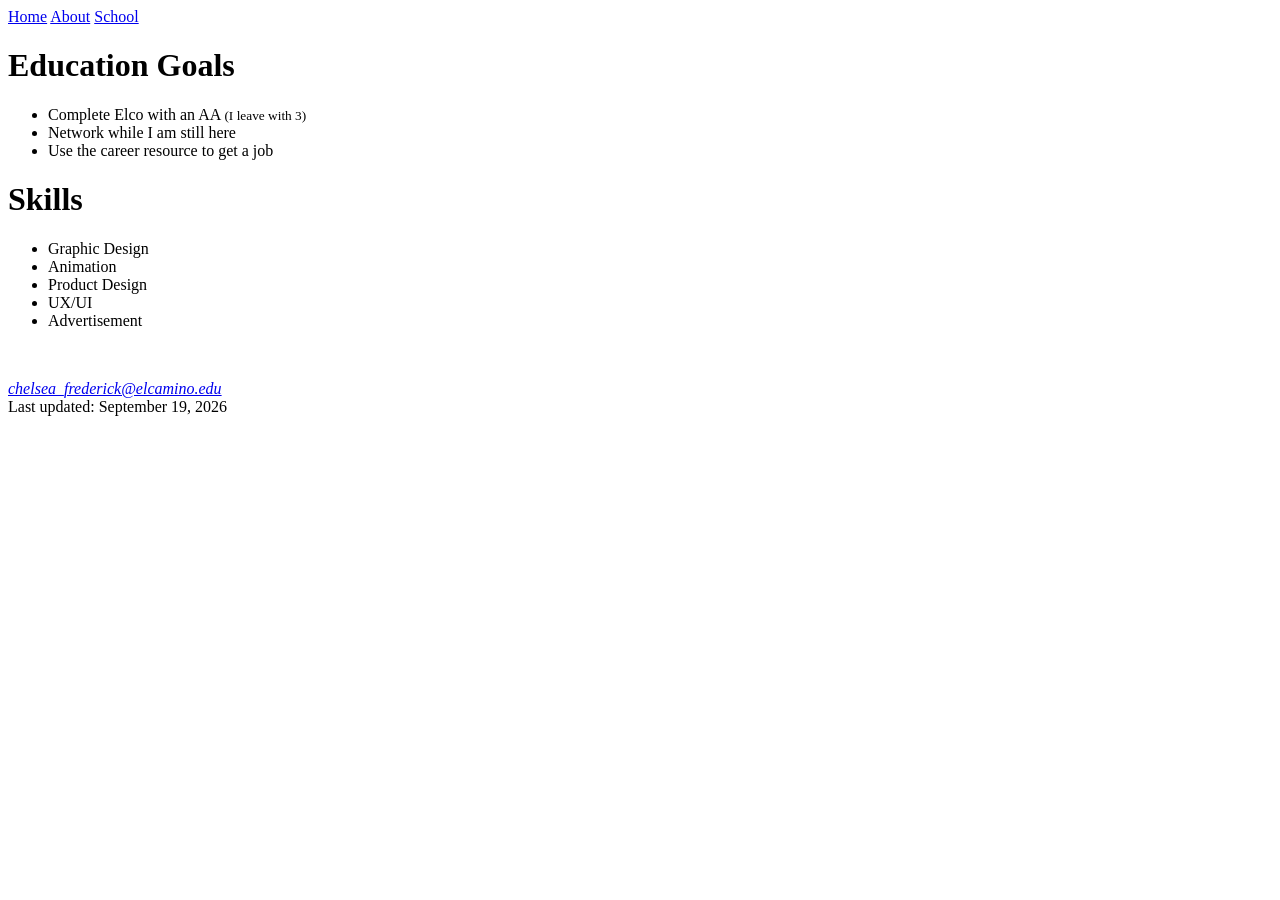
==== About.html @ f4f7730c "Update About.html" ====
<!DOCTYPE html>
<html lang=”en”>


<!--NAV--><nav>
       <a href="https://chelseaswork.github.io/ChelseaFrederick.github.io/">Home</a>
       <a href="https://chelseaswork.github.io/ChelseaFrederick.github.io/About">About</a>
       <a href="#School">School</a>
</nav>

<main>
       <heading>
             <h1>Education Goals</h1> 
       </heading>

       <ul>
              <li>Complete Elco with an AA <small>(I leave with 3)</small></li>
              <li>Network while I am still here</li>
              <li>Use the career resource to get a job</li>
       </ul>





       <heading>
              <h1>Skills</h1>
       </heading>

       <ul>
              <li>Graphic Design</li>
              <li>Animation</li>
              <li>Product Design</li>
              <li>UX/UI</li>
              <li>Advertisement
              </li>

              
       </ul>


       
</main>
       
<br>
<footer>
<p>
    <address>
        <a href="emailto:chelsea_frederick@elcamino.edu">chelsea_frederick@elcamino.edu</a>
    </address>
    Last updated: <time datetime="2026-09-19">September 19, 2026</time></p>
</footer>

</html>
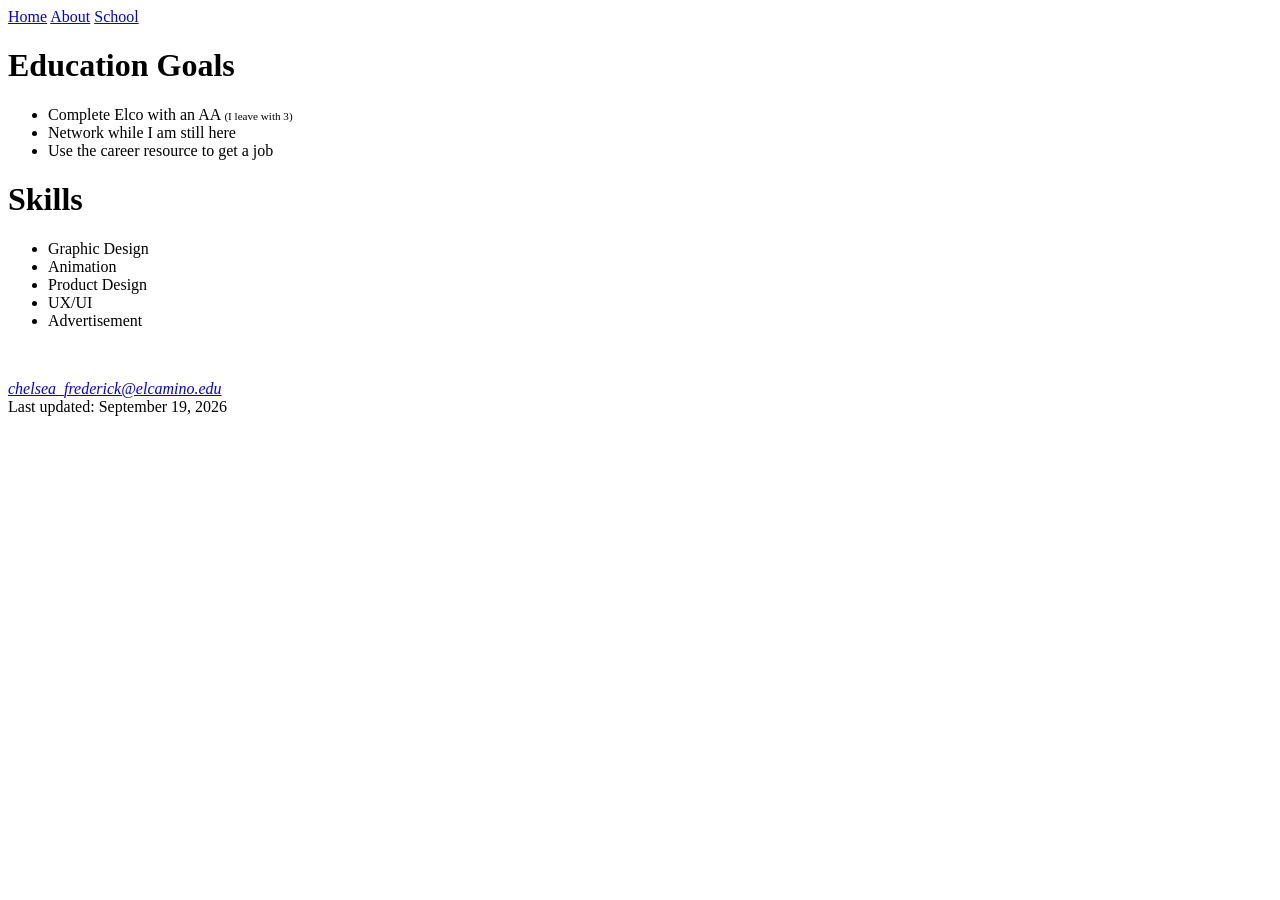
==== commit e46f4b5a: "Update About.html" ====
--- a/About.html
+++ b/About.html
@@ -14,7 +14,7 @@
        </heading>
 
        <ul>
-              <li>Complete Elco with an AA <small>(I leave with 3)</small></li>
+              <li>Complete Elco with an AA <small><small>(I leave with 3)</small></small></li>
               <li>Network while I am still here</li>
               <li>Use the career resource to get a job</li>
        </ul>
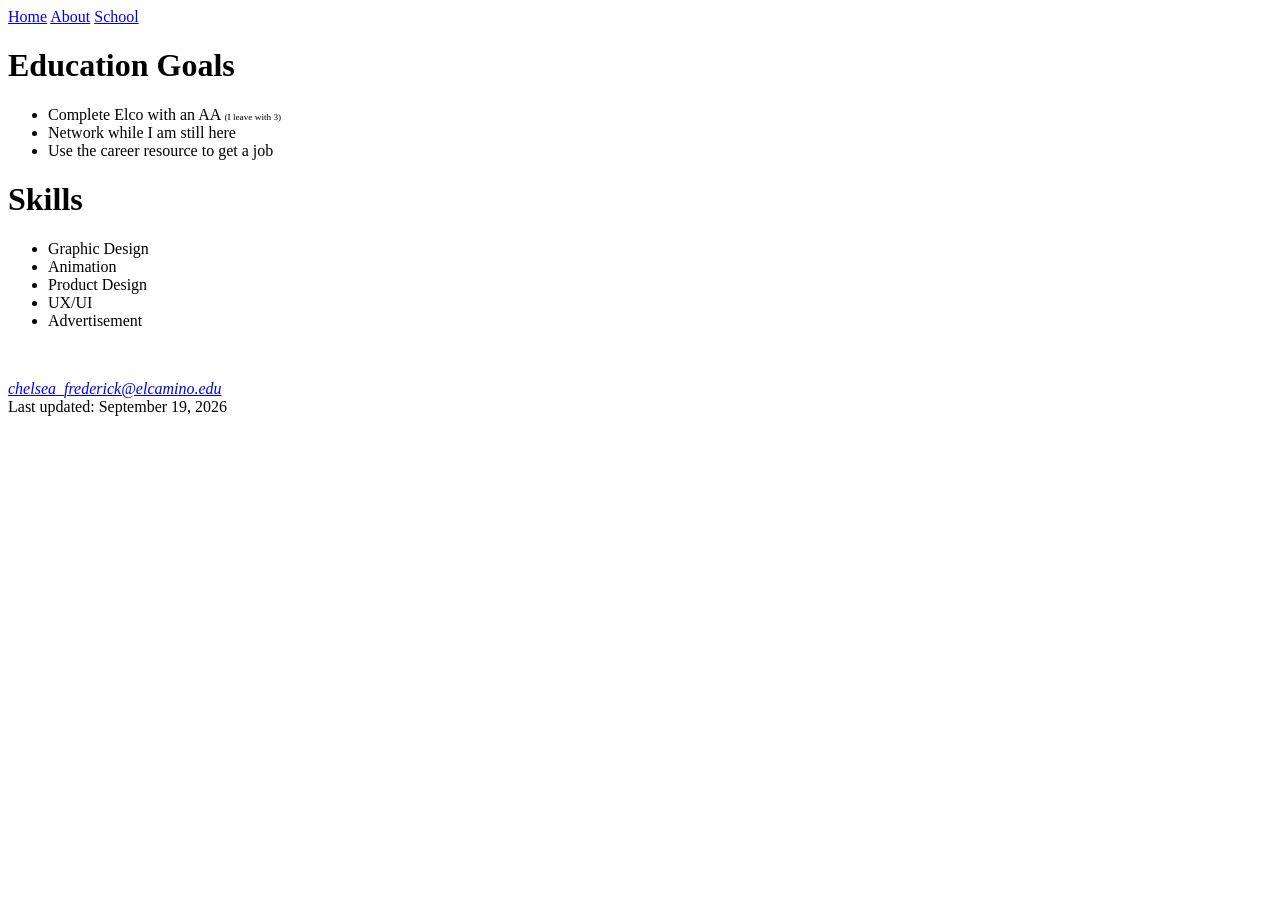
==== commit b15c5514: "Update About.html" ====
--- a/About.html
+++ b/About.html
@@ -14,7 +14,7 @@
        </heading>
 
        <ul>
-              <li>Complete Elco with an AA <small><small>(I leave with 3)</small></small></li>
+              <li>Complete Elco with an AA <small><small><small>(I leave with 3)</small></small></small></li>
               <li>Network while I am still here</li>
               <li>Use the career resource to get a job</li>
        </ul>
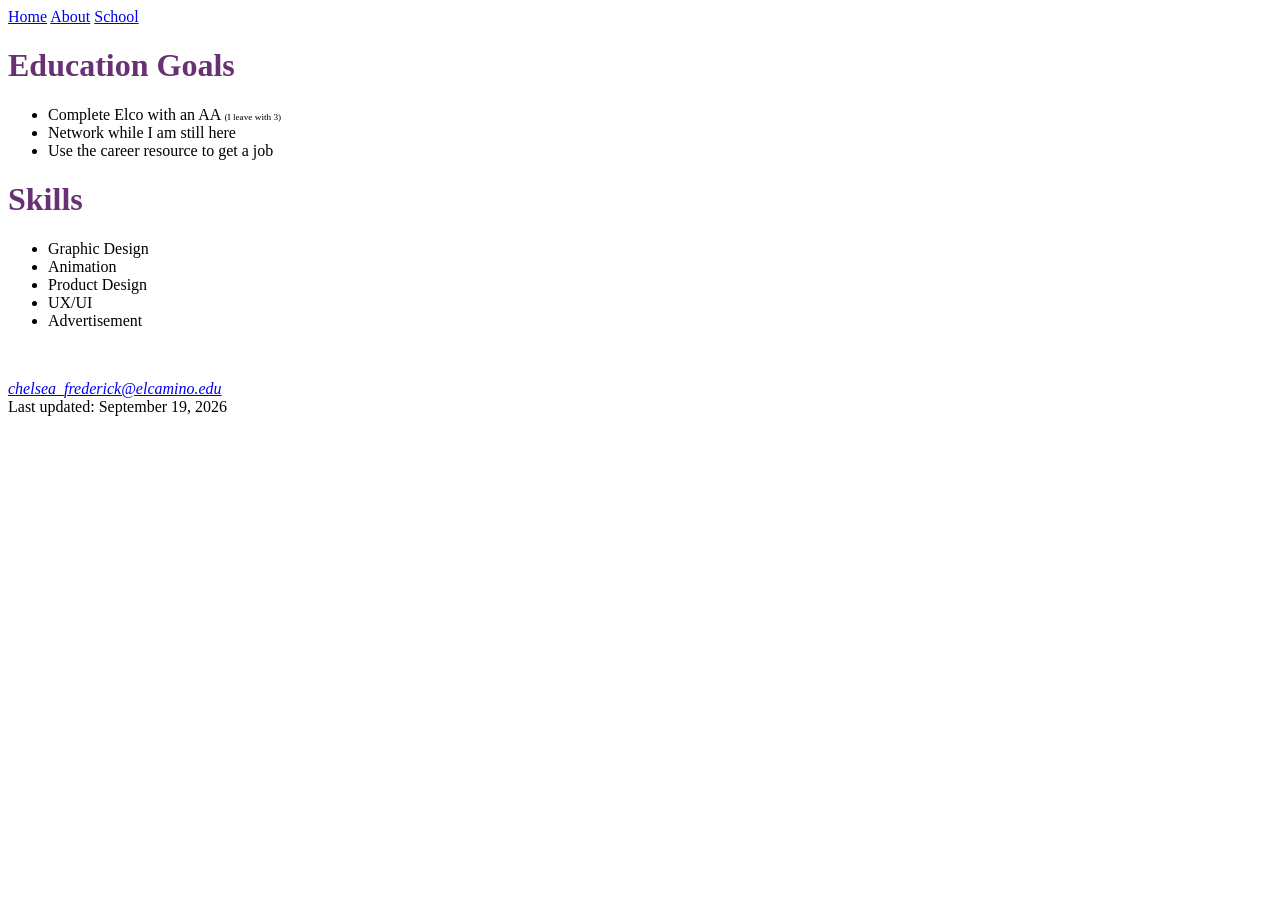
==== commit d782f3d0: "Update About.html" ====
--- a/About.html
+++ b/About.html
@@ -1,6 +1,6 @@
 <!DOCTYPE html>
 <html lang=”en”>
-
+<link rel="stylesheet" href="style.css">
 
 <!--NAV--><nav>
        <a href="https://chelseaswork.github.io/ChelseaFrederick.github.io/">Home</a>
--- a/style.css
+++ b/style.css
@@ -0,0 +1,37 @@
+body {
+
+
+}
+
+header {
+
+
+}
+
+h1 {
+    color: #673174;
+
+}
+
+nav {
+
+
+}
+
+section{
+
+
+}
+
+footer {
+
+
+}
+
+
+
+
+
+
+
+
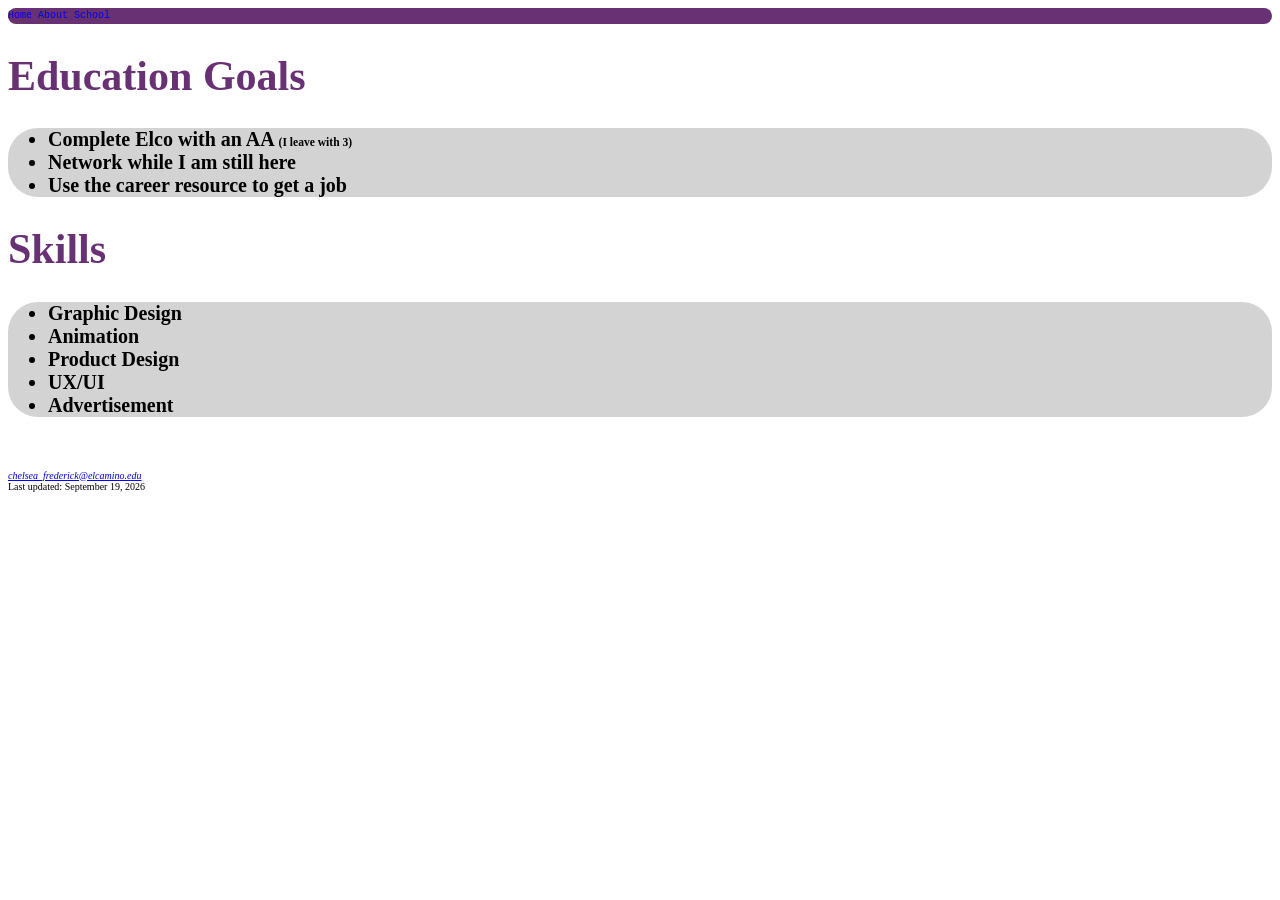
==== commit deb82663: "Update About.html" ====
--- a/About.html
+++ b/About.html
@@ -12,21 +12,21 @@
        <heading>
              <h1>Education Goals</h1> 
        </heading>
-
+<section>
        <ul>
               <li>Complete Elco with an AA <small><small><small>(I leave with 3)</small></small></small></li>
               <li>Network while I am still here</li>
               <li>Use the career resource to get a job</li>
        </ul>
 
-
+</section>
 
 
 
        <heading>
               <h1>Skills</h1>
        </heading>
-
+<section>
        <ul>
               <li>Graphic Design</li>
               <li>Animation</li>
@@ -37,7 +37,7 @@
 
               
        </ul>
-
+</section>
 
        
 </main>
--- a/style.css
+++ b/style.css
@@ -1,31 +1,42 @@
 body {
-
+    font-color: brown;
+    font-size: 20px;
 
 }
 
 header {
+    font-family: Helvetica, sans-serif;
+    font-weight: bold;
+}
 
+h1 {
+    font-size: 42px;
+    color: #673174;
+    
+}
+
+nav, nav a {
+    background: #673174;
+    font-family: Consolas, "Courier New", monospace;
+    border-radius: 30px;
+    line-height: 1.6;
+    font-color: white !important;
+    font-size: 10px;
+    text-decoration: none;
+}
+
+section{
+    background: #D3D3D3;
+    border-radius: 30px;
 
 }
 
-h1 {
-    color: #673174;
-
+footer, footer p, footer address, footer a, footer time {
+    font-size: 10px !important;
 }
 
-nav {
-
-
-}
-
-section{
-
-
-}
-
-footer {
-
-
+ul{
+    font-weight: bold;
 }
 
 
@@ -34,4 +45,3 @@
 
 
 
-
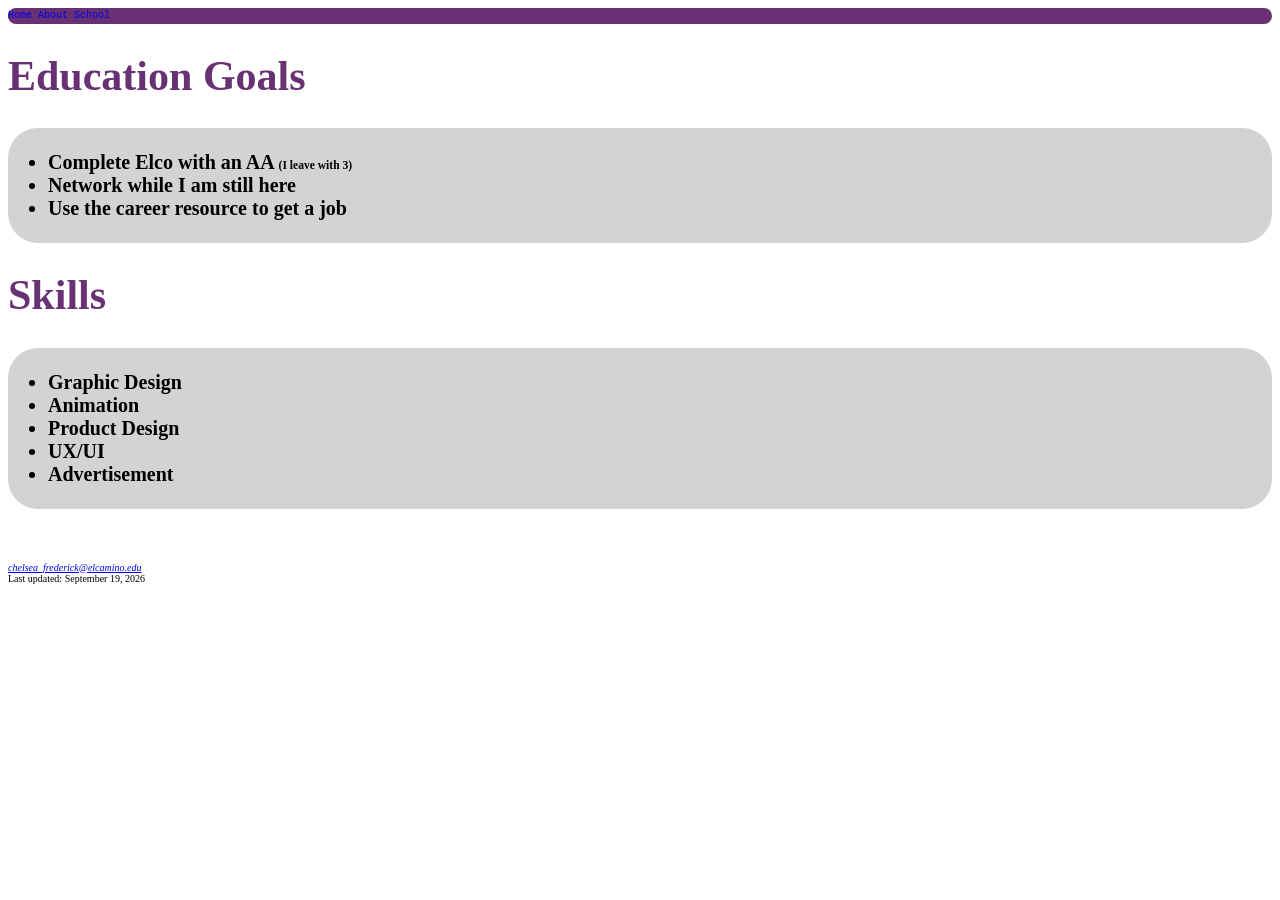
==== commit 4ccd1879: "Update About.html" ====
--- a/About.html
+++ b/About.html
@@ -13,10 +13,10 @@
              <h1>Education Goals</h1> 
        </heading>
 <section>
-       <ul>
+       <ul><br>
               <li>Complete Elco with an AA <small><small><small>(I leave with 3)</small></small></small></li>
               <li>Network while I am still here</li>
-              <li>Use the career resource to get a job</li>
+              <li>Use the career resource to get a job</li><br>
        </ul>
 
 </section>
@@ -27,13 +27,13 @@
               <h1>Skills</h1>
        </heading>
 <section>
-       <ul>
+       <ul><br>
               <li>Graphic Design</li>
               <li>Animation</li>
               <li>Product Design</li>
               <li>UX/UI</li>
               <li>Advertisement
-              </li>
+              </li><br>
 
               
        </ul>
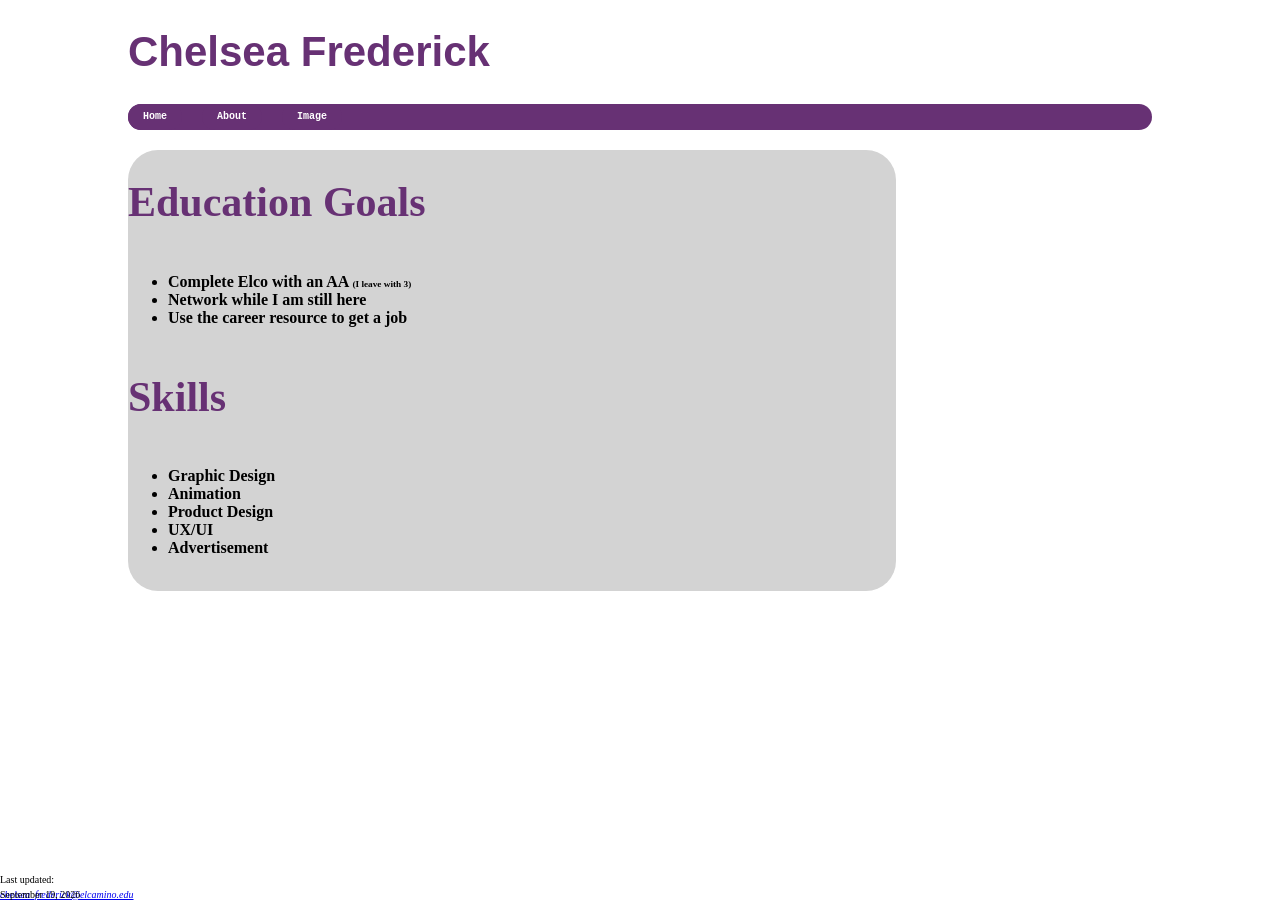
==== commit 8520e307: "Update About.html" ====
--- a/About.html
+++ b/About.html
@@ -1,12 +1,19 @@
 <!DOCTYPE html>
 <html lang=”en”>
 <link rel="stylesheet" href="style.css">
+<header>
+    <h1>
+        Chelsea Frederick
+    </h1>
+</header>
 
-<!--NAV--><nav>
-       <a href="https://chelseaswork.github.io/ChelseaFrederick.github.io/">Home</a>
-       <a href="https://chelseaswork.github.io/ChelseaFrederick.github.io/About">About</a>
-       <a href="#School">School</a>
-</nav>
+       <nav id="nav_bar">
+         <ul>
+             <li><a href="https://chelseaswork.github.io/ChelseaFrederick.github.io/">Home</a></li>
+             <li><a href="https://chelseaswork.github.io/ChelseaFrederick.github.io/About">About</a></li>
+             <li><a href="https://chelseaswork.github.io/ChelseaFrederick.github.io/Images">Image</a></li>
+         </ul>
+       </nav>
 
 <main>
        <heading>
--- a/style.css
+++ b/style.css
@@ -1,47 +1,75 @@
 body {
-    font-color: brown;
-    font-size: 20px;
-
+    max-width: 80%;
+    margin: auto;
+}
+main{position: relative;
+    top: 20px;
+    background: #D3D3D3;
+    border-radius: 30px;
+    float: left;
+     width: 75%; 
+}
+aside {
+    position: relative;
+    top: 60px;
+    max-width: 25%;
+    float: right;
+        
+}
+#nav_bar ul {
+    display: flex;
+    list-style: none;
+    text-decoration: none;
+    gap: 20px;
+    padding: 0;
+    margin: 0;
+}
+nav, nav a {
+    background: #673174;
+    font-family: Consolas, "Courier New", monospace;
+    border-radius: 30px;
+    line-height: 1.6;
+    color: white !important;
+    font-size: 10px;
+    text-decoration: none;
 }
 
+nav a {
+    padding: 5px 15px;
+    display: inline-block;
+}
 header {
     font-family: Helvetica, sans-serif;
     font-weight: bold;
 }
-
 h1 {
     font-size: 42px;
     color: #673174;
     
 }
 
-nav, nav a {
-    background: #673174;
-    font-family: Consolas, "Courier New", monospace;
-    border-radius: 30px;
-    line-height: 1.6;
-    font-color: white !important;
-    font-size: 10px;
-    text-decoration: none;
-}
-
-section{
-    background: #D3D3D3;
-    border-radius: 30px;
-
-}
 
 footer, footer p, footer address, footer a, footer time {
     font-size: 10px !important;
+    position: fixed;
+    left: 0;
+    bottom: 0;
+    width: 100%;
 }
 
 ul{
     font-weight: bold;
 }
 
+footer {
+  position: fixed;
+  left: 0;
+  bottom: 0;
+  width: 100%;
+  padding: 15px 0;
+}
 
 
 
 
 
-
